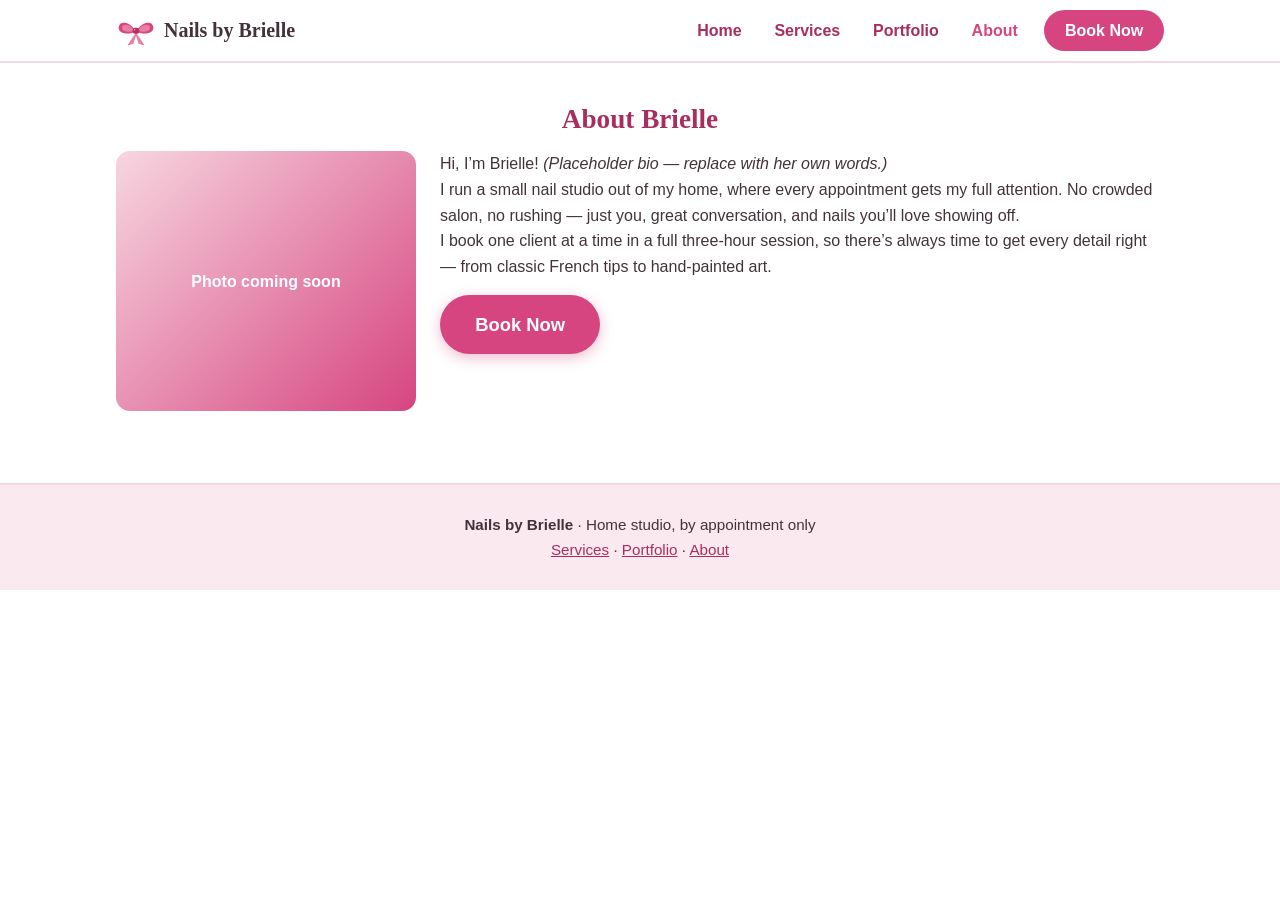
==== about.html @ 42bea0c3 "Initial site: home, services, portfolio, about with pink/white theme and bow logo Co-Authored-By: Cl" ====
<!DOCTYPE html>
<html lang="en">
<head>
  <meta charset="UTF-8">
  <meta name="viewport" content="width=device-width, initial-scale=1.0">
  <meta name="description" content="About Brielle and her home nail studio.">
  <title>About — Nails by Brielle</title>
  <link rel="stylesheet" href="./css/style.css">
  <link rel="icon" href="./images/logo.svg" type="image/svg+xml">
</head>
<body>
  <header class="site-header">
    <div class="header-inner">
      <a class="brand" href="./index.html">
        <img src="./images/logo.svg" alt="">
        <span>Nails by Brielle</span>
      </a>
      <button type="button" class="nav-toggle" aria-expanded="false" aria-label="Menu">&#9776;</button>
      <nav class="site-nav">
        <a href="./index.html">Home</a>
        <a href="./services.html">Services</a>
        <a href="./portfolio.html">Portfolio</a>
        <a href="./about.html" class="active">About</a>
        <a href="./index.html#book" class="nav-book book-btn">Book Now</a>
      </nav>
    </div>
  </header>

  <main>
    <section class="section">
      <h2>About Brielle</h2>
      <div class="about-wrap">
        <div class="about-photo">Photo coming soon</div>
        <div>
          <p>Hi, I&rsquo;m Brielle! <em>(Placeholder bio &mdash; replace with her own words.)</em></p>
          <p>I run a small nail studio out of my home, where every appointment gets my full attention. No crowded salon, no rushing &mdash; just you, great conversation, and nails you&rsquo;ll love showing off.</p>
          <p>I book one client at a time in a full three-hour session, so there&rsquo;s always time to get every detail right &mdash; from classic French tips to hand-painted art.</p>
          <p class="cta-row"><a class="btn book-btn" href="./index.html#book">Book Now</a></p>
        </div>
      </div>
    </section>
  </main>

  <footer class="site-footer">
    <p><strong>Nails by Brielle</strong> &middot; Home studio, by appointment only</p>
    <p><a href="./services.html">Services</a> &middot; <a href="./portfolio.html">Portfolio</a> &middot; <a href="./about.html">About</a></p>
  </footer>

  <script src="./js/nav.js"></script>
</body>
</html>
---- css/style.css ----
/* Nails by Brielle — mobile-first stylesheet */

:root {
  --pink-blush: #fbe9f0;   /* section backgrounds */
  --pink-soft: #f7d6e0;    /* cards, borders */
  --rose: #d64580;         /* buttons, big accents */
  --rose-deep: #a92e60;    /* links, small accent text (passes contrast on white) */
  --ink: #43323b;          /* body text */
  --white: #ffffff;
  --font-display: "Palatino Linotype", Palatino, Georgia, "Times New Roman", serif;
  --font-body: -apple-system, BlinkMacSystemFont, "Segoe UI", Roboto, Helvetica, Arial, sans-serif;
}

* { box-sizing: border-box; margin: 0; padding: 0; }

html { scroll-behavior: smooth; }

body {
  font-family: var(--font-body);
  color: var(--ink);
  background: var(--white);
  line-height: 1.6;
}

img { max-width: 100%; display: block; }

h1, h2, h3 { font-family: var(--font-display); line-height: 1.2; }

a { color: var(--rose-deep); }

/* ---------- Header / nav ---------- */

.site-header {
  position: sticky;
  top: 0;
  z-index: 10;
  background: var(--white);
  border-bottom: 2px solid var(--pink-soft);
}

.header-inner {
  max-width: 1080px;
  margin: 0 auto;
  padding: 0.6rem 1rem;
  display: flex;
  align-items: center;
  justify-content: space-between;
  gap: 1rem;
}

.brand {
  display: flex;
  align-items: center;
  gap: 0.5rem;
  text-decoration: none;
  color: var(--ink);
}

.brand img { width: 40px; height: 31px; }

.brand span {
  font-family: var(--font-display);
  font-size: 1.25rem;
  font-weight: bold;
}

.nav-toggle {
  background: none;
  border: 2px solid var(--pink-soft);
  border-radius: 8px;
  padding: 0.4rem 0.7rem;
  font-size: 1.2rem;
  color: var(--rose-deep);
  cursor: pointer;
}

.site-nav {
  display: none;
  position: absolute;
  top: 100%;
  left: 0;
  right: 0;
  background: var(--white);
  border-bottom: 2px solid var(--pink-soft);
  flex-direction: column;
}

.site-nav.open { display: flex; }

.site-nav a {
  padding: 0.9rem 1.25rem;
  text-decoration: none;
  font-weight: 600;
  border-top: 1px solid var(--pink-blush);
}

.site-nav a.active { color: var(--rose); }

.site-nav a.nav-book {
  background: var(--rose);
  color: var(--white);
  text-align: center;
}

/* ---------- Buttons ---------- */

.btn {
  display: inline-block;
  background: var(--rose);
  color: var(--white);
  font-size: 1.15rem;
  font-weight: 700;
  text-decoration: none;
  padding: 0.9rem 2.2rem;
  border-radius: 999px;
  box-shadow: 0 4px 14px rgba(214, 69, 128, 0.35);
}

.btn:hover { background: var(--rose-deep); }

/* ---------- Hero (home page) ---------- */

.hero {
  background: linear-gradient(180deg, var(--pink-blush) 0%, var(--white) 100%);
  text-align: center;
  padding: 3.5rem 1.25rem 3rem;
}

.hero img.hero-logo { width: 110px; margin: 0 auto 1rem; }

.hero h1 { font-size: 2.4rem; color: var(--rose-deep); }

.hero p.tagline {
  font-size: 1.15rem;
  margin: 0.75rem auto 1.75rem;
  max-width: 32ch;
}

/* ---------- Generic sections ---------- */

main { max-width: 1080px; margin: 0 auto; padding: 0 1rem; }

.section { padding: 2.5rem 0; }

.section h2 {
  font-size: 1.7rem;
  color: var(--rose-deep);
  margin-bottom: 1rem;
  text-align: center;
}

.section > p.lead {
  text-align: center;
  max-width: 55ch;
  margin: 0 auto 1.5rem;
}

/* ---------- Cards (services) ---------- */

.card-grid {
  display: grid;
  grid-template-columns: 1fr;
  gap: 1rem;
}

.card {
  background: var(--pink-blush);
  border: 1px solid var(--pink-soft);
  border-radius: 14px;
  padding: 1.25rem;
}

.card h3 { color: var(--rose-deep); margin-bottom: 0.25rem; }

.card .price {
  font-weight: 700;
  color: var(--rose);
  float: right;
  font-size: 1.1rem;
}

.note {
  background: var(--pink-soft);
  border-radius: 14px;
  padding: 1rem 1.25rem;
  margin-top: 1.5rem;
  text-align: center;
}

/* ---------- Portfolio grid ---------- */

.portfolio-grid {
  display: grid;
  grid-template-columns: 1fr;
  gap: 1.25rem;
}

.portfolio-grid figure {
  border: 1px solid var(--pink-soft);
  border-radius: 14px;
  overflow: hidden;
  background: var(--white);
}

.placeholder-img {
  height: 220px;
  display: flex;
  align-items: center;
  justify-content: center;
  color: var(--white);
  font-weight: 700;
  letter-spacing: 0.05em;
}

.ph-1 { background: linear-gradient(135deg, #f7d6e0, #d64580); }
.ph-2 { background: linear-gradient(135deg, #e87ea1, #a92e60); }
.ph-3 { background: linear-gradient(135deg, #fbe9f0, #e87ea1); }
.ph-4 { background: linear-gradient(135deg, #d64580, #f7d6e0); }
.ph-5 { background: linear-gradient(135deg, #a92e60, #e87ea1); }
.ph-6 { background: linear-gradient(135deg, #e87ea1, #fbe9f0); }

.portfolio-grid figcaption { padding: 0.8rem 1rem; }

/* ---------- About ---------- */

.about-wrap { display: grid; gap: 1.5rem; }

.about-photo {
  height: 260px;
  border-radius: 14px;
  background: linear-gradient(135deg, var(--pink-soft), var(--rose));
  display: flex;
  align-items: center;
  justify-content: center;
  color: var(--white);
  font-weight: 700;
}

.cta-row { margin-top: 1rem; }

/* ---------- Booking callout ---------- */

.book-callout {
  background: var(--pink-blush);
  border-radius: 18px;
  text-align: center;
  padding: 2.25rem 1.25rem;
  margin: 1rem 0 2.5rem;
}

.book-callout h2 { color: var(--rose-deep); font-size: 1.6rem; }

.book-callout p { max-width: 46ch; margin: 0.6rem auto 1.4rem; }

/* ---------- Footer ---------- */

.site-footer {
  background: var(--pink-blush);
  border-top: 2px solid var(--pink-soft);
  text-align: center;
  padding: 1.75rem 1rem;
  margin-top: 2rem;
  font-size: 0.95rem;
}

/* ---------- Desktop ---------- */

@media (min-width: 720px) {
  .nav-toggle { display: none; }

  .site-nav {
    display: flex;
    position: static;
    flex-direction: row;
    align-items: center;
    gap: 0.25rem;
    border: none;
  }

  .site-nav a { padding: 0.5rem 0.9rem; border: none; }

  .site-nav a.nav-book {
    border-radius: 999px;
    padding: 0.5rem 1.3rem;
    margin-left: 0.5rem;
  }

  .hero { padding: 5rem 1.25rem 4.5rem; }
  .hero h1 { font-size: 3.2rem; }

  .card-grid { grid-template-columns: 1fr 1fr; }
  .portfolio-grid { grid-template-columns: repeat(3, 1fr); }
  .about-wrap { grid-template-columns: 300px 1fr; align-items: start; }
}
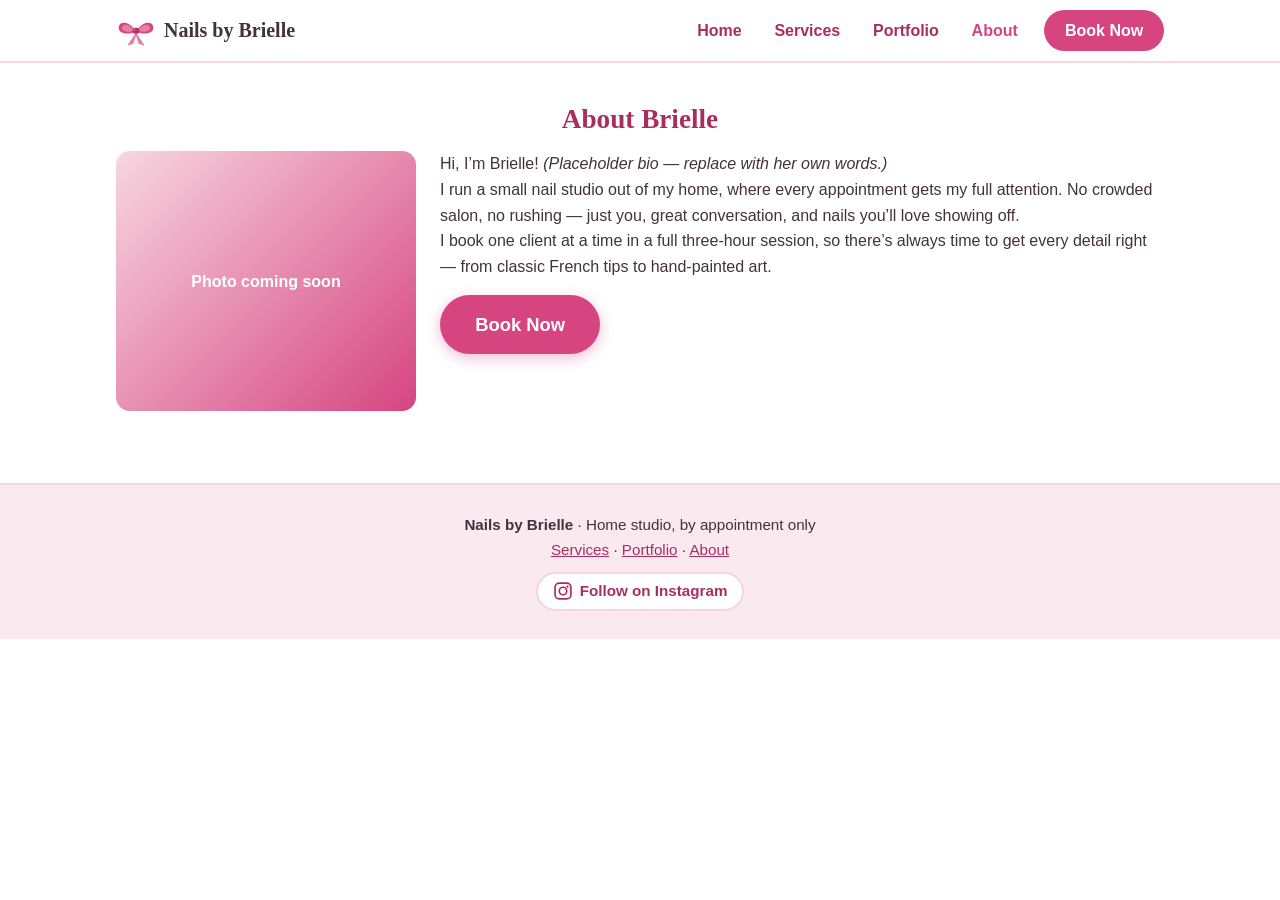
==== commit 1aaae61a: "Add Instagram footer link and portfolio callout, checklist for Brielle Co-Authored-By: Claude Fable " ====
--- a/about.html
+++ b/about.html
@@ -44,6 +44,12 @@
   <footer class="site-footer">
     <p><strong>Nails by Brielle</strong> &middot; Home studio, by appointment only</p>
     <p><a href="./services.html">Services</a> &middot; <a href="./portfolio.html">Portfolio</a> &middot; <a href="./about.html">About</a></p>
+    <p class="footer-social">
+      <a class="insta-link" href="https://www.instagram.com/" target="_blank" rel="noopener">
+        <svg viewBox="0 0 24 24" width="20" height="20" aria-hidden="true"><rect x="2.5" y="2.5" width="19" height="19" rx="5" fill="none" stroke="currentColor" stroke-width="2"/><circle cx="12" cy="12" r="4.5" fill="none" stroke="currentColor" stroke-width="2"/><circle cx="17.3" cy="6.7" r="1.4" fill="currentColor"/></svg>
+        <span>Follow on Instagram</span>
+      </a>
+    </p>
   </footer>
 
   <script src="./js/nav.js"></script>
--- a/css/style.css
+++ b/css/style.css
@@ -263,6 +263,23 @@
   font-size: 0.95rem;
 }
 
+.footer-social { margin-top: 0.6rem; }
+
+.insta-link {
+  display: inline-flex;
+  align-items: center;
+  gap: 0.45rem;
+  font-weight: 600;
+  color: var(--rose-deep);
+  text-decoration: none;
+  padding: 0.35rem 0.9rem;
+  border: 2px solid var(--pink-soft);
+  border-radius: 999px;
+  background: var(--white);
+}
+
+.insta-link:hover { border-color: var(--rose); }
+
 /* ---------- Desktop ---------- */
 
 @media (min-width: 720px) {
